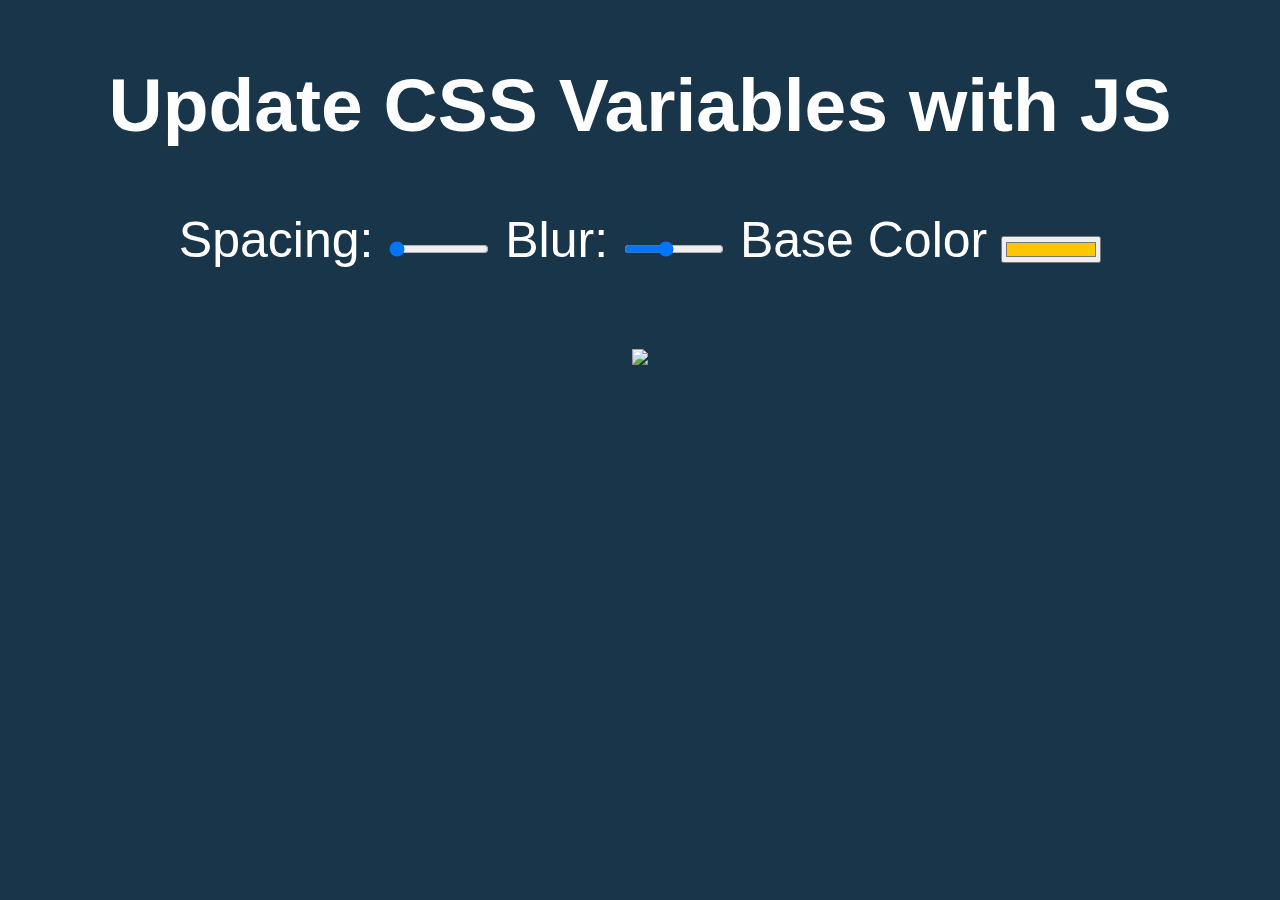
==== css-variable/index.html @ 3fa804a1 "first commit skeleton HTML & CSS" ====
<!DOCTYPE html>
<html lang="en">
<head>
  <meta charset="UTF-8">
  <title>Scoped CSS Variables and JS</title>
  <link rel="stylesheet" href="style.css">
</head>
<body>
  <h2>Update CSS Variables with <span class='hl'>JS</span></h2>

  <div class="controls">
    <label for="spacing">Spacing:</label>
    <input id="spacing" type="range" name="spacing" min="10" max="200" value="10" data-sizing="px">

    <label for="blur">Blur:</label>
    <input id="blur" type="range" name="blur" min="0" max="25" value="10" data-sizing="px">

    <label for="base">Base Color</label>
    <input id="base" type="color" name="base" value="#ffc600">
  </div>

  <img src="https://source.unsplash.com/7bwQXzbF6KE/800x500">

  <script>
  </script>

</body>
</html>
---- css-variable/style.css ----
body {
  text-align: center;
  background: #193549;
  color: white;
  font-family: 'helvetica neue', sans-serif;
  font-weight: 100;
  font-size: 50px;
}

.controls {
  margin-bottom: 50px;
}

input {
  width: 100px;
}
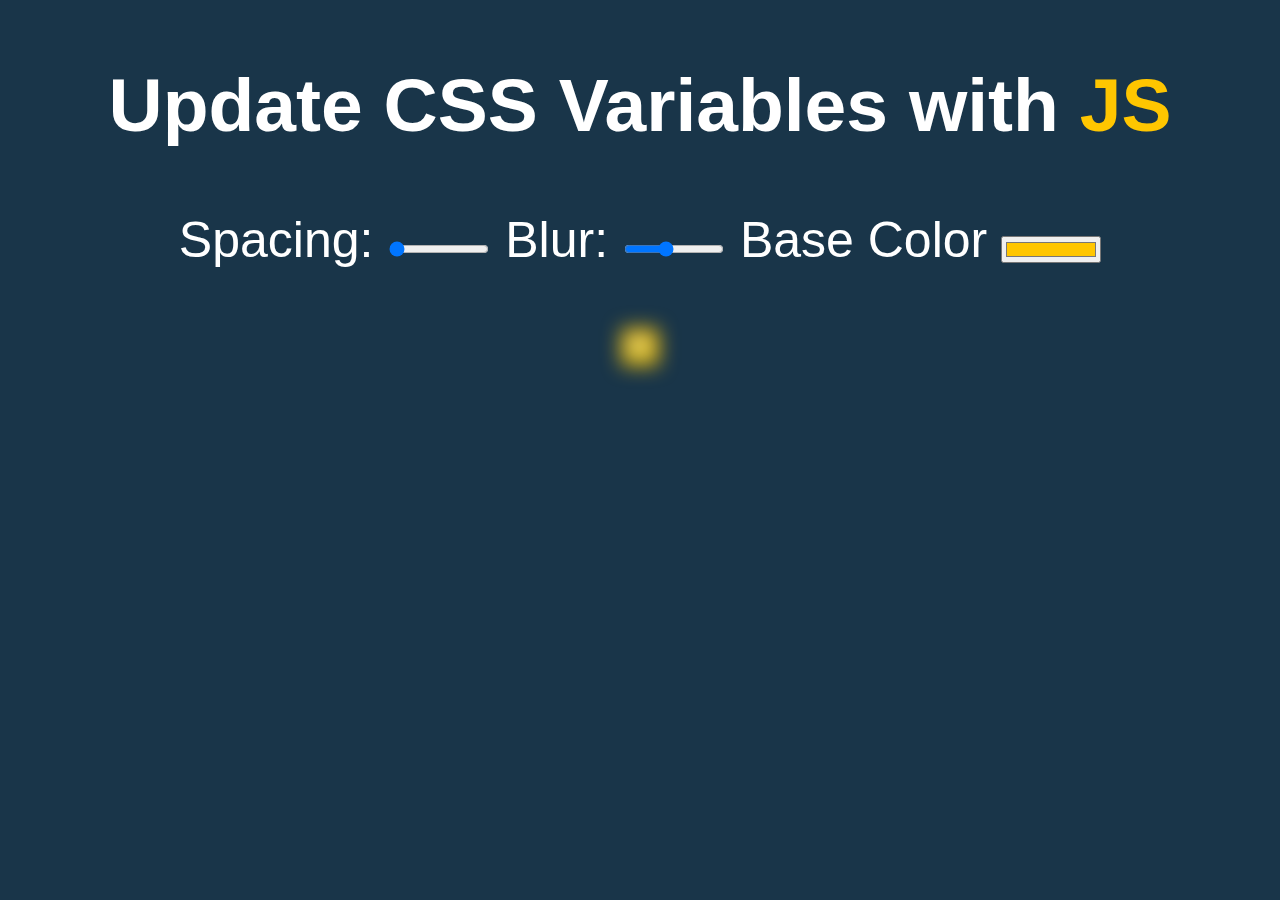
==== commit 27801332: "all css" ====
--- a/css-variable/index.html
+++ b/css-variable/index.html
@@ -20,7 +20,22 @@
   </div>
 
   <img src="https://source.unsplash.com/7bwQXzbF6KE/800x500">
+  <style>
+    :root {
+      --base: #ffc600;
+      --spacing: 10px;
+      --blur: 10px;
+    }
+    img {
+      padding: var(--spacing);
+      background: var(--base);
+      filter: blur(var(--blur));
+    }
 
+    .hl {
+      color: var(--base);
+    }
+  </style>
   <script>
   </script>
 
